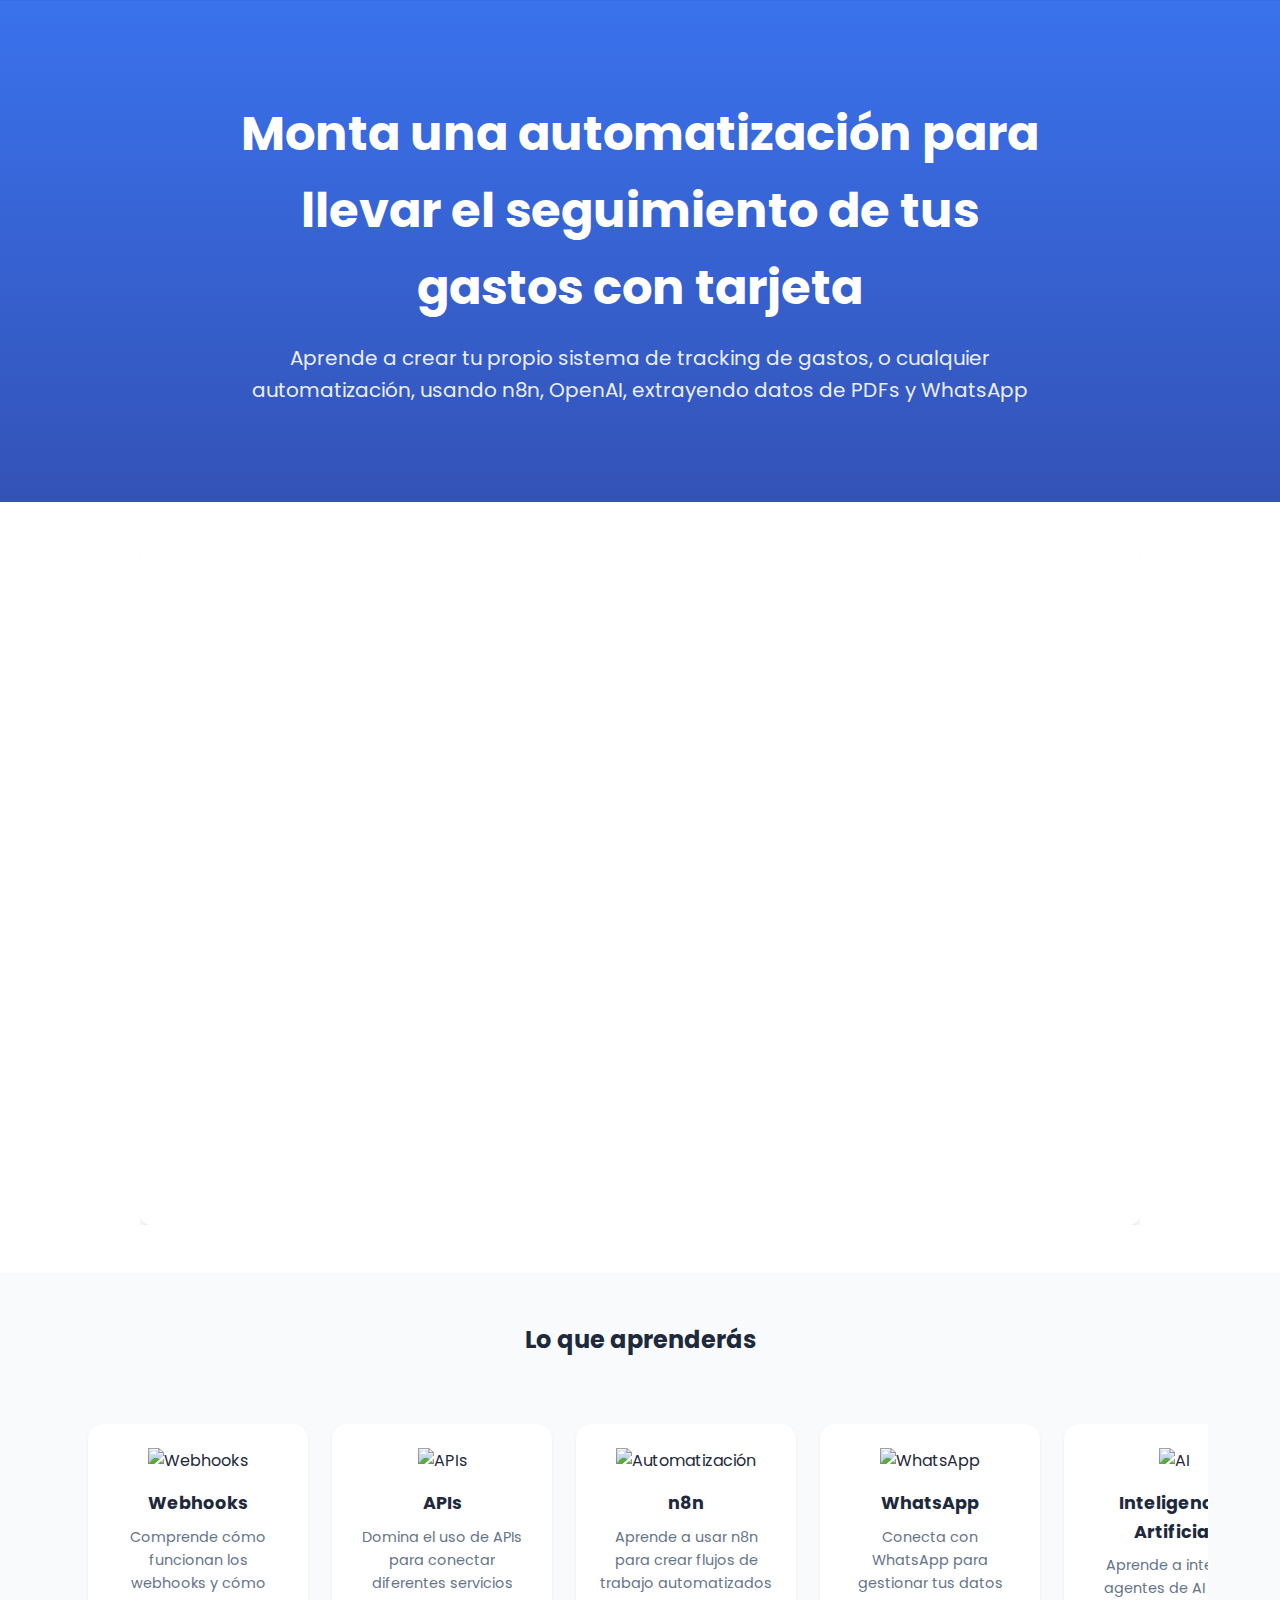
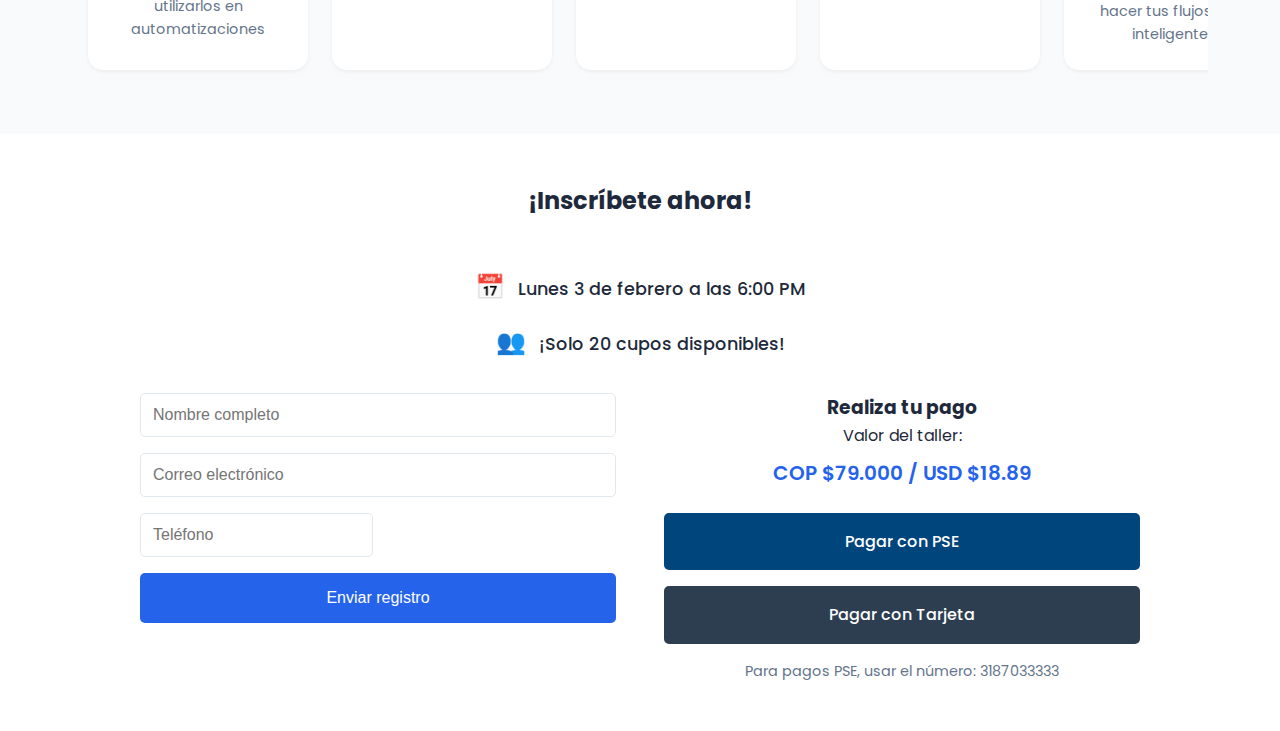
==== index.html @ bc1cee22 "Agregada página para la sesión del martes 4 de febrero" ====
<!DOCTYPE html>
<html lang="es">
<head>
    <meta charset="UTF-8">
    <meta name="viewport" content="width=device-width, initial-scale=1.0">
    <title>Taller de Automatización Financiera</title>
    <link rel="stylesheet" href="styles.css">
    <link rel="preconnect" href="https://fonts.googleapis.com">
    <link rel="preconnect" href="https://fonts.gstatic.com" crossorigin>
    <link href="https://fonts.googleapis.com/css2?family=Poppins:wght@300;400;600;700&display=swap" rel="stylesheet">
    <link rel="stylesheet" href="https://cdnjs.cloudflare.com/ajax/libs/intl-tel-input/17.0.8/css/intlTelInput.css">
    <script src="https://cdnjs.cloudflare.com/ajax/libs/intl-tel-input/17.0.8/js/intlTelInput.min.js"></script>
</head>
<body>
    <header class="hero">
        <div class="hero-content">
            <h1>Monta una automatización para llevar el seguimiento de tus gastos con tarjeta</h1>
            <p class="subtitle">Aprende a crear tu propio sistema de tracking de gastos, o cualquier automatización, usando n8n, OpenAI, extrayendo datos de PDFs y WhatsApp</p>
        </div>
    </header>

    <section class="video-section">
        <div class="container">
            <div class="video-wrapper">
                <iframe 
                    width="100%" 
                    height="100%" 
                    src="https://www.youtube.com/embed/eFgPyOA2tfs" 
                    title="Video explicativo del taller" 
                    frameborder="0" 
                    allow="accelerometer; autoplay; clipboard-write; encrypted-media; gyroscope; picture-in-picture" 
                    allowfullscreen>
                </iframe>
            </div>
        </div>
    </section>

    <main>
        <section class="features">
            <h2>Lo que aprenderás</h2>
            <div class="features-grid" id="featuresCarousel">
                <div class="feature-card">
                    <img src="https://cdn-icons-png.flaticon.com/512/8832/8832108.png" alt="Webhooks">
                    <h3>Webhooks</h3>
                    <p>Comprende cómo funcionan los webhooks y cómo utilizarlos en automatizaciones</p>
                </div>
                <div class="feature-card">
                    <img src="https://cdn-icons-png.flaticon.com/512/2885/2885417.png" alt="APIs">
                    <h3>APIs</h3>
                    <p>Domina el uso de APIs para conectar diferentes servicios</p>
                </div>
                <div class="feature-card">
                    <img src="https://cdn-icons-png.flaticon.com/512/1935/1935765.png" alt="Automatización">
                    <h3>n8n</h3>
                    <p>Aprende a usar n8n para crear flujos de trabajo automatizados</p>
                </div>
                <div class="feature-card">
                    <img src="https://cdn-icons-png.flaticon.com/512/3670/3670051.png" alt="WhatsApp">
                    <h3>WhatsApp</h3>
                    <p>Conecta con WhatsApp para gestionar tus datos</p>
                </div>
                <div class="feature-card">
                    <img src="https://cdn-icons-png.flaticon.com/512/4616/4616809.png" alt="AI">
                    <h3>Inteligencia Artificial</h3>
                    <p>Aprende a integrar agentes de AI para hacer tus flujos más inteligentes</p>
                </div>
            </div>
        </section>

        <section class="registration">
            <h2>¡Inscríbete ahora!</h2>
            <div class="event-details">
                <div class="detail-item">
                    <span class="icon">📅</span>
                    <p>Lunes 3 de febrero a las 6:00 PM</p>
                </div>
                <div class="detail-item">
                    <span class="icon">👥</span>
                    <p>¡Solo 20 cupos disponibles!</p>
                </div>
            </div>
            <div class="registration-container">
                <form class="registration-form" action="https://workflows.ops.sandbox.cuentamono.com/webhook/5b0def55-c58f-4a2d-a170-c9007e64e6d6" method="POST" onsubmit="handleSubmit(event)">
                    <input type="text" name="nombre" placeholder="Nombre completo" required>
                    <input type="email" name="email" placeholder="Correo electrónico" required>
                    <div class="phone-input">
                        <input type="tel" name="telefono" id="phone" placeholder="Teléfono" required>
                    </div>
                    <input type="hidden" name="fecha_sesion" value="3 de febrero">
                    <button type="submit">Enviar registro</button>
                    <div id="thankYouMessage" class="thank-you-message" style="display: none;">
                        ¡Gracias por registrarte! Te enviaremos las instrucciones por WhatsApp.
                    </div>
                </form>
                <div class="payment-info">
                    <h3>Realiza tu pago</h3>
                    <div class="price-options">
                        <p>Valor del taller:</p>
                        <p class="price">COP $79.000 / USD $18.89</p>
                    </div>
                    <div class="payment-methods">
                        <a href="https://clientes.nequi.com.co/recargas" class="payment-button pse-button" target="_blank">
                            Pagar con PSE
                        </a>
                        <a href="https://revolut.me/salomo8yq" class="payment-button card-button" target="_blank">
                            Pagar con Tarjeta
                        </a>
                    </div>
                    <p class="payment-note">Para pagos PSE, usar el número: 3187033333</p>
                </div>
            </div>
        </section>
    </main>
    <script>
    const phoneInput = document.querySelector("#phone");
    const iti = window.intlTelInput(phoneInput, {
        initialCountry: "co",
        preferredCountries: ["co", "mx", "es", "us"],
        separateDialCode: true,
        utilsScript: "https://cdnjs.cloudflare.com/ajax/libs/intl-tel-input/17.0.8/js/utils.js",
    });

    async function handleSubmit(event) {
        event.preventDefault();
        const form = event.target;
        const formData = new FormData(form);

        // Obtener el número completo con código de país
        const phoneNumber = iti.getNumber();
        formData.set('telefono', phoneNumber);

        try {
            await fetch(form.action, {
                method: 'POST',
                body: formData
            });
            
            form.reset();
            const inputs = form.querySelectorAll('input, button');
            inputs.forEach(input => input.style.display = 'none');
            
            const thankYouMessage = document.getElementById('thankYouMessage');
            thankYouMessage.style.display = 'block';
        } catch (error) {
            console.error('Error:', error);
        }
    }

    // Carrusel automático
    const carousel = document.getElementById('featuresCarousel');
    let position = 0;
    const totalWidth = carousel.scrollWidth - carousel.clientWidth;
    
    function scrollCarousel() {
        position = (position + 1) % totalWidth;
        carousel.scrollLeft = position;
        
        if (position >= totalWidth - 1) {
            position = 0;
            carousel.scrollLeft = 0;
        }
    }

    // Mover el carrusel cada 30ms
    setInterval(scrollCarousel, 30);
    </script>
</body>
</html>
---- styles.css ----
:root {
    --primary-color: #2563eb;
    --secondary-color: #1e40af;
    --background-color: #f8fafc;
    --text-color: #1e293b;
}

* {
    margin: 0;
    padding: 0;
    box-sizing: border-box;
}

body {
    font-family: 'Poppins', sans-serif;
    line-height: 1.6;
    color: var(--text-color);
    background-color: var(--background-color);
}

.hero {
    background: linear-gradient(rgba(37, 99, 235, 0.9), rgba(30, 64, 175, 0.9)),
                url('https://images.unsplash.com/photo-1460925895917-afdab827c52f?ixlib=rb-4.0.3');
    background-size: cover;
    background-position: center;
    color: white;
    padding: 6rem 2rem;
    text-align: center;
}

.hero-content {
    max-width: 800px;
    margin: 0 auto;
}

h1 {
    font-size: 3rem;
    margin-bottom: 1rem;
}

.subtitle {
    font-size: 1.25rem;
    opacity: 0.9;
}

.features {
    position: relative;
    padding: 3rem 2rem;
    max-width: 1200px;
    margin: 0 auto;
}

.features h2 {
    text-align: center;
    margin-bottom: 3rem;
}

.features-grid {
    display: flex;
    overflow-x: auto;
    gap: 1.5rem;
    padding: 1rem;
    scroll-snap-type: x mandatory;
    -webkit-overflow-scrolling: touch;
    scroll-behavior: smooth;
}

.feature-card {
    flex: 0 0 220px;
    min-width: 220px;
    background: white;
    padding: 1.5rem;
    border-radius: 15px;
    box-shadow: 0 2px 4px rgba(0, 0, 0, 0.05);
    text-align: center;
}

.feature-card img {
    width: 48px;
    height: 48px;
    margin-bottom: 1rem;
}

.feature-card h3 {
    font-size: 1.1rem;
    margin-bottom: 0.5rem;
}

.feature-card p {
    font-size: 0.9rem;
    color: #64748b;
}

.registration {
    background-color: white;
    padding: 3rem 2rem;
}

.registration h2 {
    text-align: center;
    margin-bottom: 3rem;
}

.registration-container {
    max-width: 1000px;
    margin: 0 auto;
    display: grid;
    grid-template-columns: 1fr 1fr;
    gap: 3rem;
}

.registration-form {
    display: flex;
    flex-direction: column;
    gap: 1rem;
}

input {
    padding: 0.75rem;
    border: 1px solid #e2e8f0;
    border-radius: 5px;
    font-size: 1rem;
}

.file-upload {
    background-color: var(--background-color);
    padding: 1rem;
    border-radius: 5px;
    text-align: center;
}

.file-upload input {
    display: none;
}

button {
    background-color: var(--primary-color);
    color: white;
    padding: 1rem;
    border: none;
    border-radius: 5px;
    font-size: 1rem;
    cursor: pointer;
    transition: background-color 0.3s;
}

button:hover {
    background-color: var(--secondary-color);
}

.payment-info {
    text-align: center;
}

.nequi-button {
    display: inline-block;
    background-color: #ff0099;
    color: white;
    padding: 1rem 2rem;
    border-radius: 5px;
    text-decoration: none;
    margin-top: 1rem;
    transition: opacity 0.3s;
}

.nequi-button:hover {
    opacity: 0.9;
}

footer {
    text-align: center;
    padding: 2rem;
    background-color: var(--text-color);
    color: white;
}

@media (max-width: 768px) {
    .registration-container {
        grid-template-columns: 1fr;
    }

    h1 {
        font-size: 2rem;
        margin-bottom: 1rem;
    }

    .subtitle {
        font-size: 1rem;
    }

    .hero {
        padding: 4rem 1rem;
    }

    .features {
        padding: 2rem 1rem;
    }

    .video-section {
        padding: 2rem 1rem;
    }

    .registration {
        padding: 2rem 1rem;
    }

    .features-grid {
        gap: 1rem;
        margin: 0 -1rem;
        padding: 0 1rem;
    }

    .feature-card {
        flex: 0 0 200px;
        min-width: 200px;
    }

    .registration h2 {
        margin-bottom: 2rem;
    }

    .payment-methods {
        padding: 0 1rem;
    }

    .payment-button {
        width: 100%;
        text-align: center;
    }

    .container {
        padding: 0 1rem;
    }

    .video-wrapper {
        margin: 0 -1rem;
        border-radius: 0;
    }

    .video-wrapper iframe {
        border-radius: 0;
    }
}

@media (max-width: 480px) {
    h1 {
        font-size: 1.75rem;
    }

    .price {
        font-size: 1.1rem;
    }

    .payment-note {
        font-size: 0.8rem;
    }
}

.price-options {
    margin-bottom: 1.5rem;
}

.price {
    font-size: 1.25rem;
    font-weight: 600;
    color: var(--primary-color);
    margin-top: 0.5rem;
}

.payment-methods {
    display: flex;
    flex-direction: column;
    gap: 1rem;
    margin-bottom: 1rem;
}

.payment-button {
    display: inline-block;
    padding: 1rem 2rem;
    border-radius: 5px;
    text-decoration: none;
    color: white;
    transition: opacity 0.3s;
    font-weight: 500;
}

.payment-button:hover {
    opacity: 0.9;
}

.pse-button {
    background-color: #00457C;
}

.card-button {
    background-color: #2C3E50;
}

.payment-note {
    margin-top: 1rem;
    font-size: 0.9rem;
    color: #64748b;
}

.thank-you-message {
    background-color: #4ade80;
    color: white;
    padding: 1rem;
    border-radius: 5px;
    text-align: center;
    margin-top: 1rem;
}

.video-section {
    padding: 3rem 2rem;
    background-color: white;
}

.container {
    max-width: 1200px;
    margin: 0 auto;
}

.video-wrapper {
    position: relative;
    padding-bottom: 56.25%; /* Aspecto 16:9 */
    height: 0;
    overflow: hidden;
    max-width: 1000px;
    margin: 0 auto;
}

.video-wrapper iframe {
    position: absolute;
    top: 0;
    left: 0;
    width: 100%;
    height: 100%;
    border-radius: 10px;
    box-shadow: 0 4px 6px rgba(0, 0, 0, 0.1);
}

.phone-input {
    position: relative;
    width: 100%;
}

.iti {
    width: 100%;
    display: block;
}

.iti__flag-container {
    z-index: 2;
}

/* Hacer que el input dentro del contenedor tenga el mismo estilo que los demás */
.iti input {
    width: 100%;
    padding: 0.75rem;
    padding-left: 52px; /* Espacio para la bandera y código */
    border: 1px solid #e2e8f0;
    border-radius: 5px;
    font-size: 1rem;
}

.iti__flag {
    background-image: url("https://cdnjs.cloudflare.com/ajax/libs/intl-tel-input/17.0.8/img/flags.png");
}

@media (-webkit-min-device-pixel-ratio: 2), (min-resolution: 192dpi) {
    .iti__flag {
        background-image: url("https://cdnjs.cloudflare.com/ajax/libs/intl-tel-input/17.0.8/img/flags@2x.png");
    }
}

/* Mantener los estilos para ocultar la barra de scroll */
.features-grid::-webkit-scrollbar {
    display: none;
}

.features-grid {
    -ms-overflow-style: none;
    scrollbar-width: none;
}

/* Eliminar estos estilos ya que no se necesitan */
.carousel-controls,
.carousel-control {
    display: none;
}

.event-details {
    max-width: 600px;
    margin: 0 auto 2rem;
    text-align: center;
}

.detail-item {
    margin: 1rem 0;
    font-size: 1.1rem;
    color: var(--text-color);
}

.detail-item .icon {
    font-size: 1.5rem;
    margin-right: 0.5rem;
}

.detail-item p {
    display: inline-block;
    font-weight: 500;
}
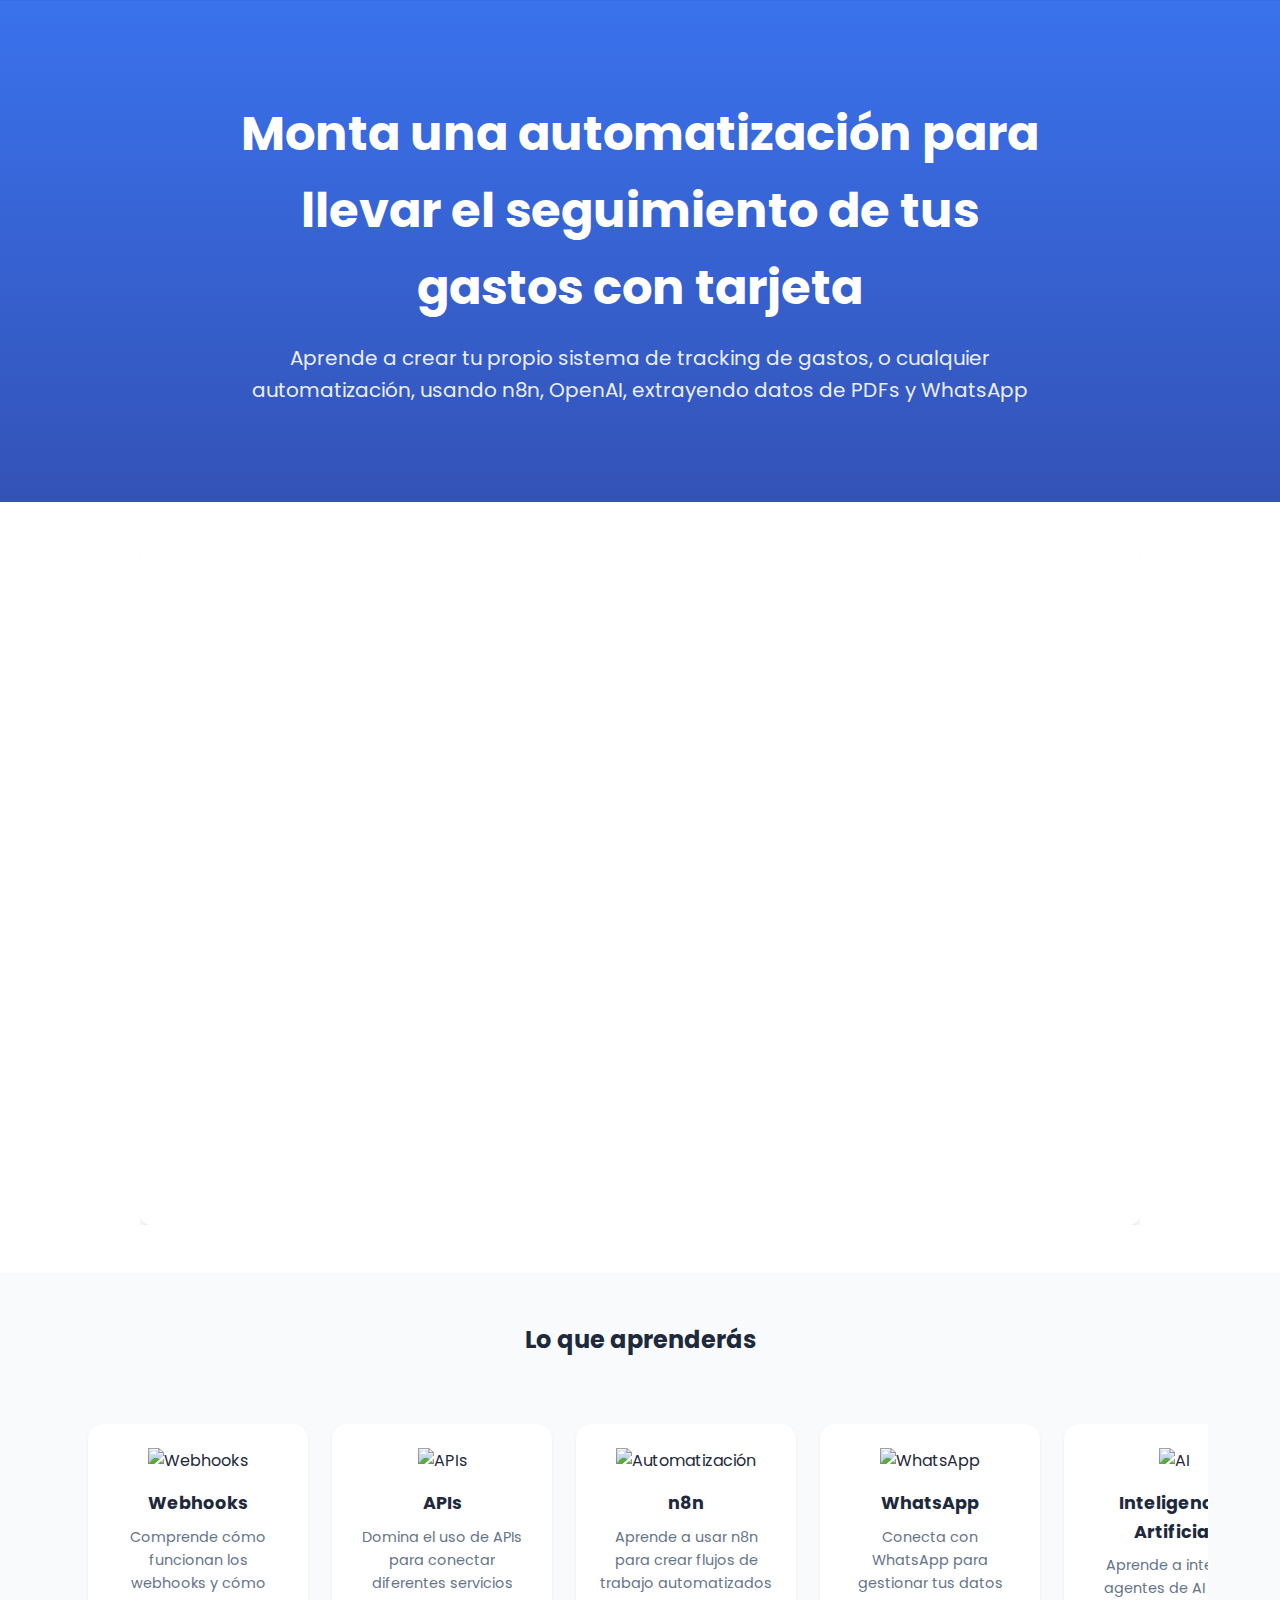
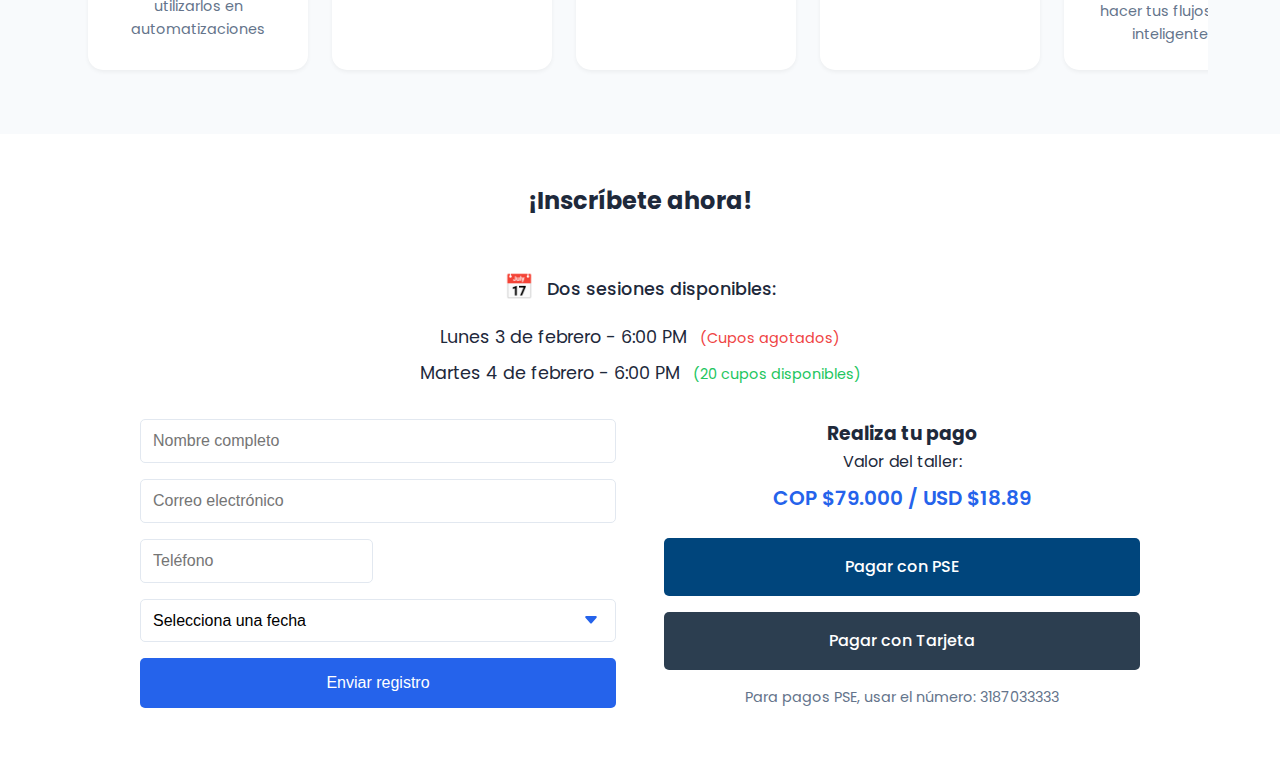
==== commit 001d56c6: "Actualizado formulario con selección de fechas y mejor UI" ====
--- a/index.html
+++ b/index.html
@@ -72,11 +72,17 @@
             <div class="event-details">
                 <div class="detail-item">
                     <span class="icon">📅</span>
-                    <p>Lunes 3 de febrero a las 6:00 PM</p>
-                </div>
-                <div class="detail-item">
-                    <span class="icon">👥</span>
-                    <p>¡Solo 20 cupos disponibles!</p>
+                    <p>Dos sesiones disponibles:</p>
+                </div>
+                <div class="sessions-list">
+                    <div class="session-item">
+                        <span>Lunes 3 de febrero - 6:00 PM</span>
+                        <span class="session-full">(Cupos agotados)</span>
+                    </div>
+                    <div class="session-item">
+                        <span>Martes 4 de febrero - 6:00 PM</span>
+                        <span class="session-available">(20 cupos disponibles)</span>
+                    </div>
                 </div>
             </div>
             <div class="registration-container">
@@ -86,7 +92,14 @@
                     <div class="phone-input">
                         <input type="tel" name="telefono" id="phone" placeholder="Teléfono" required>
                     </div>
-                    <input type="hidden" name="fecha_sesion" value="3 de febrero">
+                    <select name="fecha_sesion" id="sessionSelect" required onchange="handleSessionChange(this)">
+                        <option value="">Selecciona una fecha</option>
+                        <option value="3 de febrero">Lunes 3 de febrero - 6:00 PM</option>
+                        <option value="4 de febrero">Martes 4 de febrero - 6:00 PM</option>
+                    </select>
+                    <div id="sessionFullMessage" class="error-message" style="display: none;">
+                        Lo sentimos, la sesión del 3 de febrero está llena. Por favor selecciona la sesión del 4 de febrero.
+                    </div>
                     <button type="submit">Enviar registro</button>
                     <div id="thankYouMessage" class="thank-you-message" style="display: none;">
                         ¡Gracias por registrarte! Te enviaremos las instrucciones por WhatsApp.
@@ -120,6 +133,21 @@
         utilsScript: "https://cdnjs.cloudflare.com/ajax/libs/intl-tel-input/17.0.8/js/utils.js",
     });
 
+    function handleSessionChange(select) {
+        const errorMessage = document.getElementById('sessionFullMessage');
+        const submitButton = select.form.querySelector('button[type="submit"]');
+        
+        if (select.value === '3 de febrero') {
+            errorMessage.style.display = 'block';
+            submitButton.disabled = true;
+            submitButton.style.opacity = '0.5';
+        } else {
+            errorMessage.style.display = 'none';
+            submitButton.disabled = false;
+            submitButton.style.opacity = '1';
+        }
+    }
+
     async function handleSubmit(event) {
         event.preventDefault();
         const form = event.target;
@@ -136,11 +164,15 @@
             });
             
             form.reset();
-            const inputs = form.querySelectorAll('input, button');
-            inputs.forEach(input => input.style.display = 'none');
+            iti.setCountry('co'); // Resetear el teléfono al país por defecto
             
             const thankYouMessage = document.getElementById('thankYouMessage');
             thankYouMessage.style.display = 'block';
+            
+            // Ocultar el mensaje después de 5 segundos
+            setTimeout(() => {
+                thankYouMessage.style.display = 'none';
+            }, 5000);
         } catch (error) {
             console.error('Error:', error);
         }
--- a/styles.css
+++ b/styles.css
@@ -410,4 +410,72 @@
 .detail-item p {
     display: inline-block;
     font-weight: 500;
+}
+
+.sessions-list {
+    margin-top: 1rem;
+}
+
+.session-item {
+    margin: 0.5rem 0;
+    font-size: 1.1rem;
+}
+
+.session-full {
+    color: #ef4444;
+    font-size: 0.9rem;
+    margin-left: 0.5rem;
+}
+
+.session-available {
+    color: #22c55e;
+    font-size: 0.9rem;
+    margin-left: 0.5rem;
+}
+
+select {
+    padding: 0.75rem;
+    border: 1px solid #e2e8f0;
+    border-radius: 5px;
+    font-size: 1rem;
+    width: 100%;
+    appearance: none;
+    background-image: url("data:image/svg+xml,%3Csvg xmlns='http://www.w3.org/2000/svg' width='16' height='16' fill='%232563eb' viewBox='0 0 16 16'%3E%3Cpath d='M7.247 11.14L2.451 5.658C1.885 5.013 2.345 4 3.204 4h9.592a1 1 0 0 1 .753 1.659l-4.796 5.48a1 1 0 0 1-1.506 0z'/%3E%3C/svg%3E");
+    background-repeat: no-repeat;
+    background-position: right 1rem center;
+    background-color: white;
+    cursor: pointer;
+    transition: border-color 0.3s, box-shadow 0.3s;
+}
+
+select:hover {
+    border-color: var(--primary-color);
+}
+
+select:focus {
+    outline: none;
+    border-color: var(--primary-color);
+    box-shadow: 0 0 0 3px rgba(37, 99, 235, 0.1);
+}
+
+.error-message {
+    color: #ef4444;
+    font-size: 0.9rem;
+    margin-top: 0.5rem;
+    padding: 0.75rem;
+    background-color: #fef2f2;
+    border: 1px solid #fee2e2;
+    border-radius: 5px;
+    text-align: center;
+    animation: fadeIn 0.3s ease-in-out;
+}
+
+@keyframes fadeIn {
+    from { opacity: 0; transform: translateY(-10px); }
+    to { opacity: 1; transform: translateY(0); }
+}
+
+button:disabled {
+    cursor: not-allowed;
+    background-color: #94a3b8;
 } 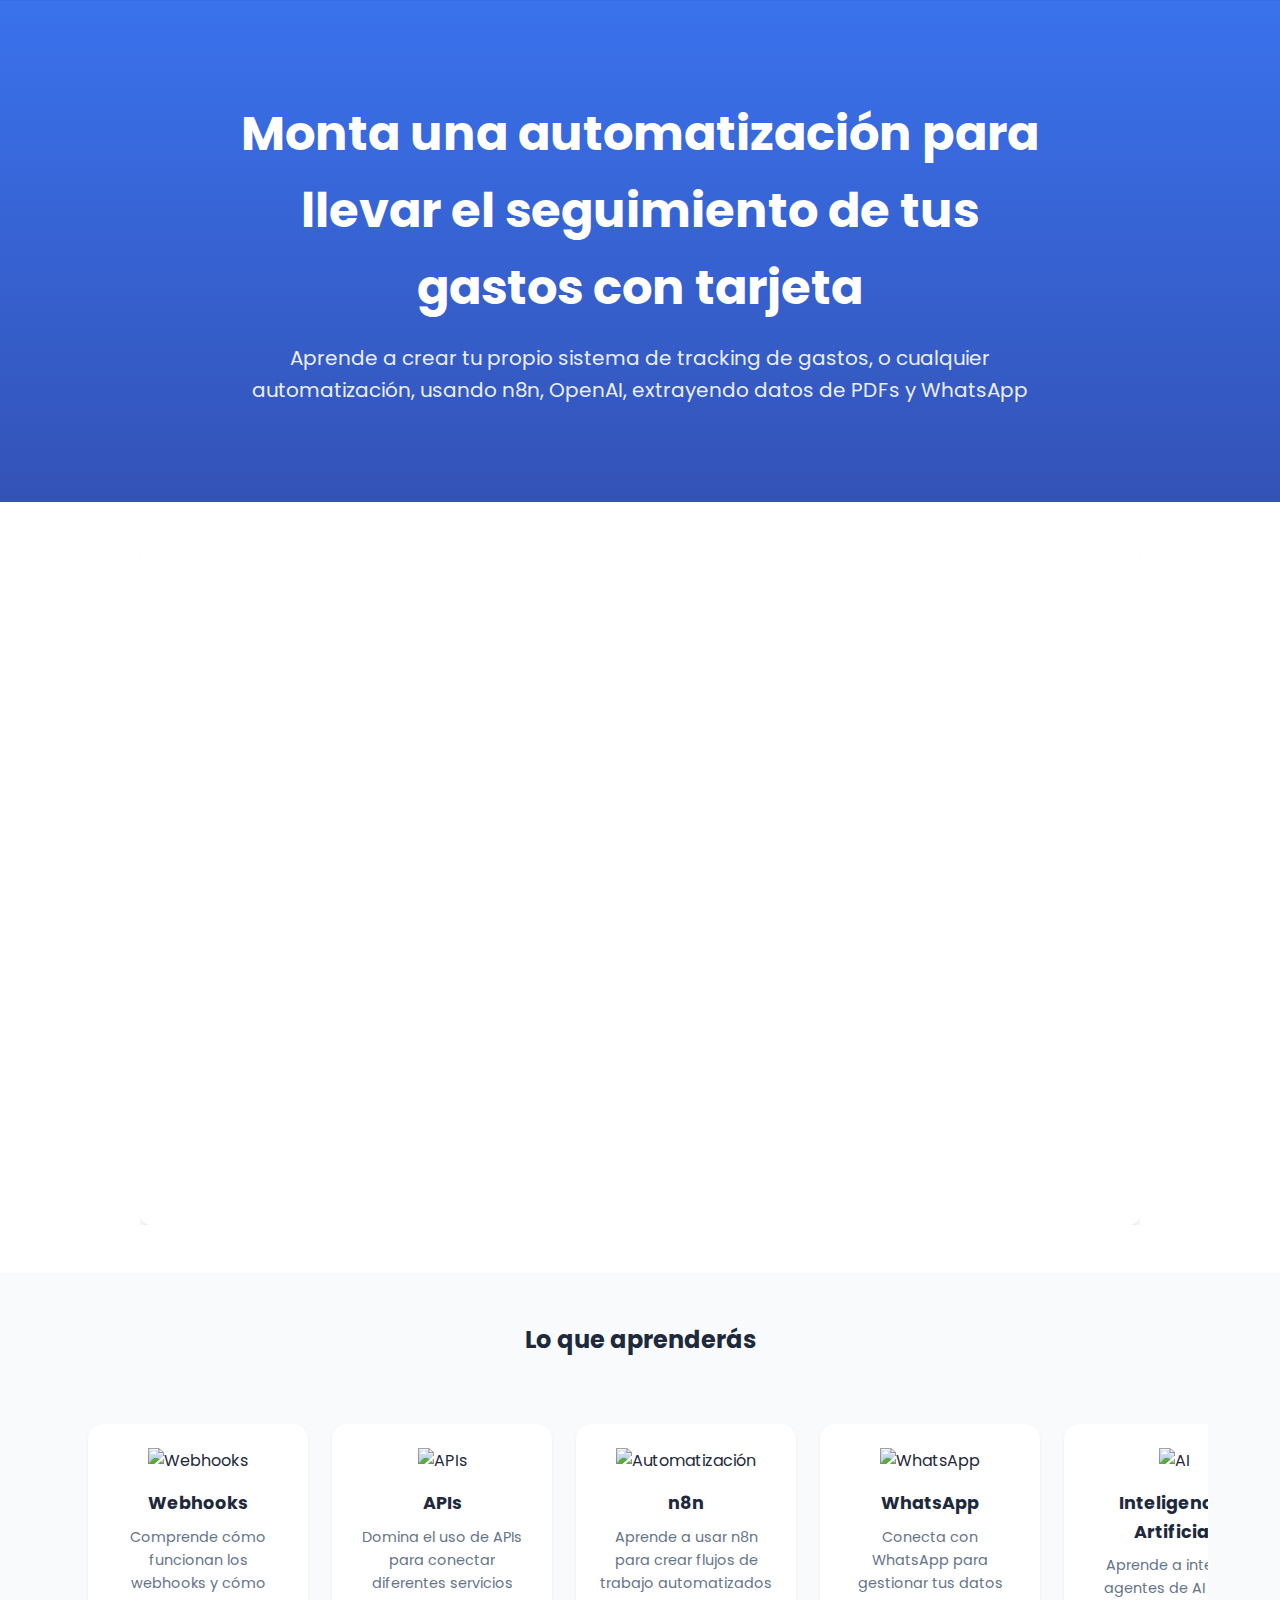
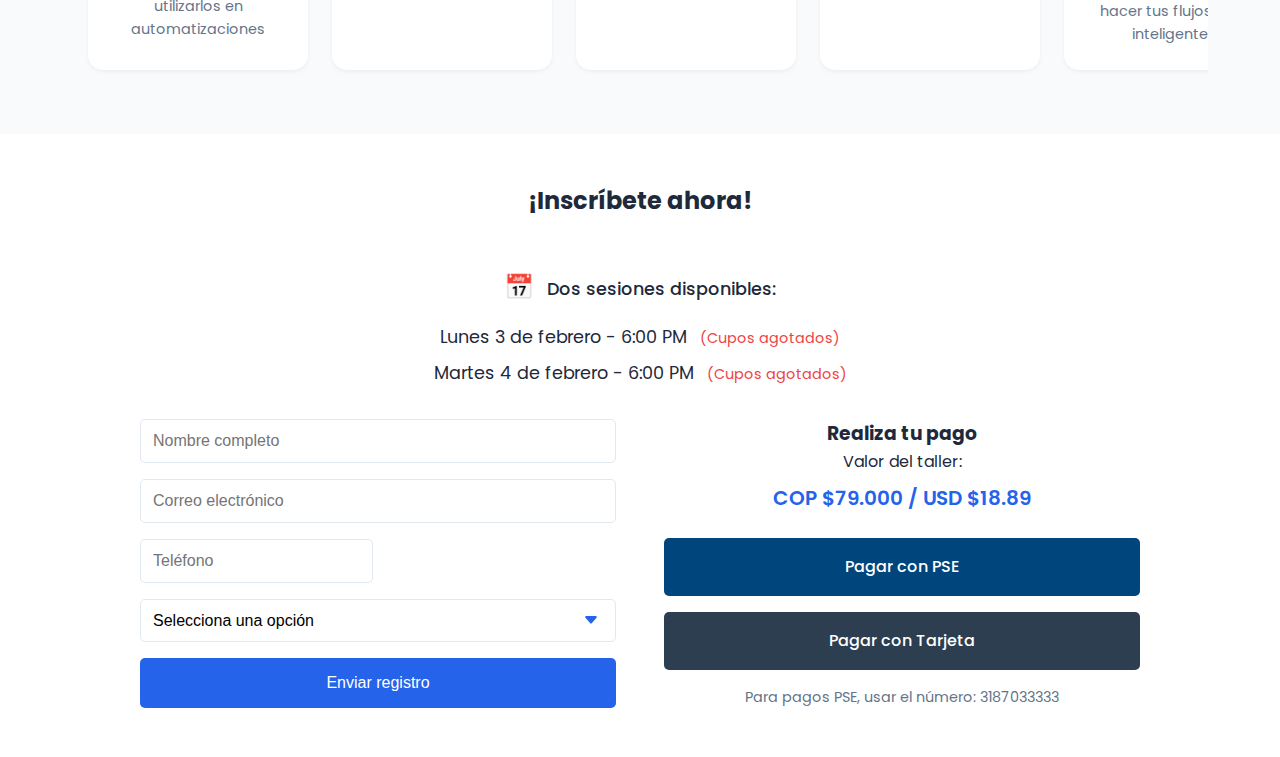
==== commit 2b60336f: "Actualizado: ambas sesiones llenas, agregada opción de lista de espera" ====
--- a/index.html
+++ b/index.html
@@ -81,7 +81,7 @@
                     </div>
                     <div class="session-item">
                         <span>Martes 4 de febrero - 6:00 PM</span>
-                        <span class="session-available">(20 cupos disponibles)</span>
+                        <span class="session-full">(Cupos agotados)</span>
                     </div>
                 </div>
             </div>
@@ -93,12 +93,11 @@
                         <input type="tel" name="telefono" id="phone" placeholder="Teléfono" required>
                     </div>
                     <select name="fecha_sesion" id="sessionSelect" required onchange="handleSessionChange(this)">
-                        <option value="">Selecciona una fecha</option>
-                        <option value="3 de febrero">Lunes 3 de febrero - 6:00 PM</option>
-                        <option value="4 de febrero">Martes 4 de febrero - 6:00 PM</option>
+                        <option value="">Selecciona una opción</option>
+                        <option value="lista de espera">Lista de espera - Próxima fecha</option>
                     </select>
                     <div id="sessionFullMessage" class="error-message" style="display: none;">
-                        Lo sentimos, la sesión del 3 de febrero está llena. Por favor selecciona la sesión del 4 de febrero.
+                        Lo sentimos, ambas sesiones están llenas. Te agregaremos a la lista de espera para la próxima fecha.
                     </div>
                     <button type="submit">Enviar registro</button>
                     <div id="thankYouMessage" class="thank-you-message" style="display: none;">
@@ -137,7 +136,7 @@
         const errorMessage = document.getElementById('sessionFullMessage');
         const submitButton = select.form.querySelector('button[type="submit"]');
         
-        if (select.value === '3 de febrero') {
+        if (select.value === '3 de febrero' || select.value === '4 de febrero') {
             errorMessage.style.display = 'block';
             submitButton.disabled = true;
             submitButton.style.opacity = '0.5';
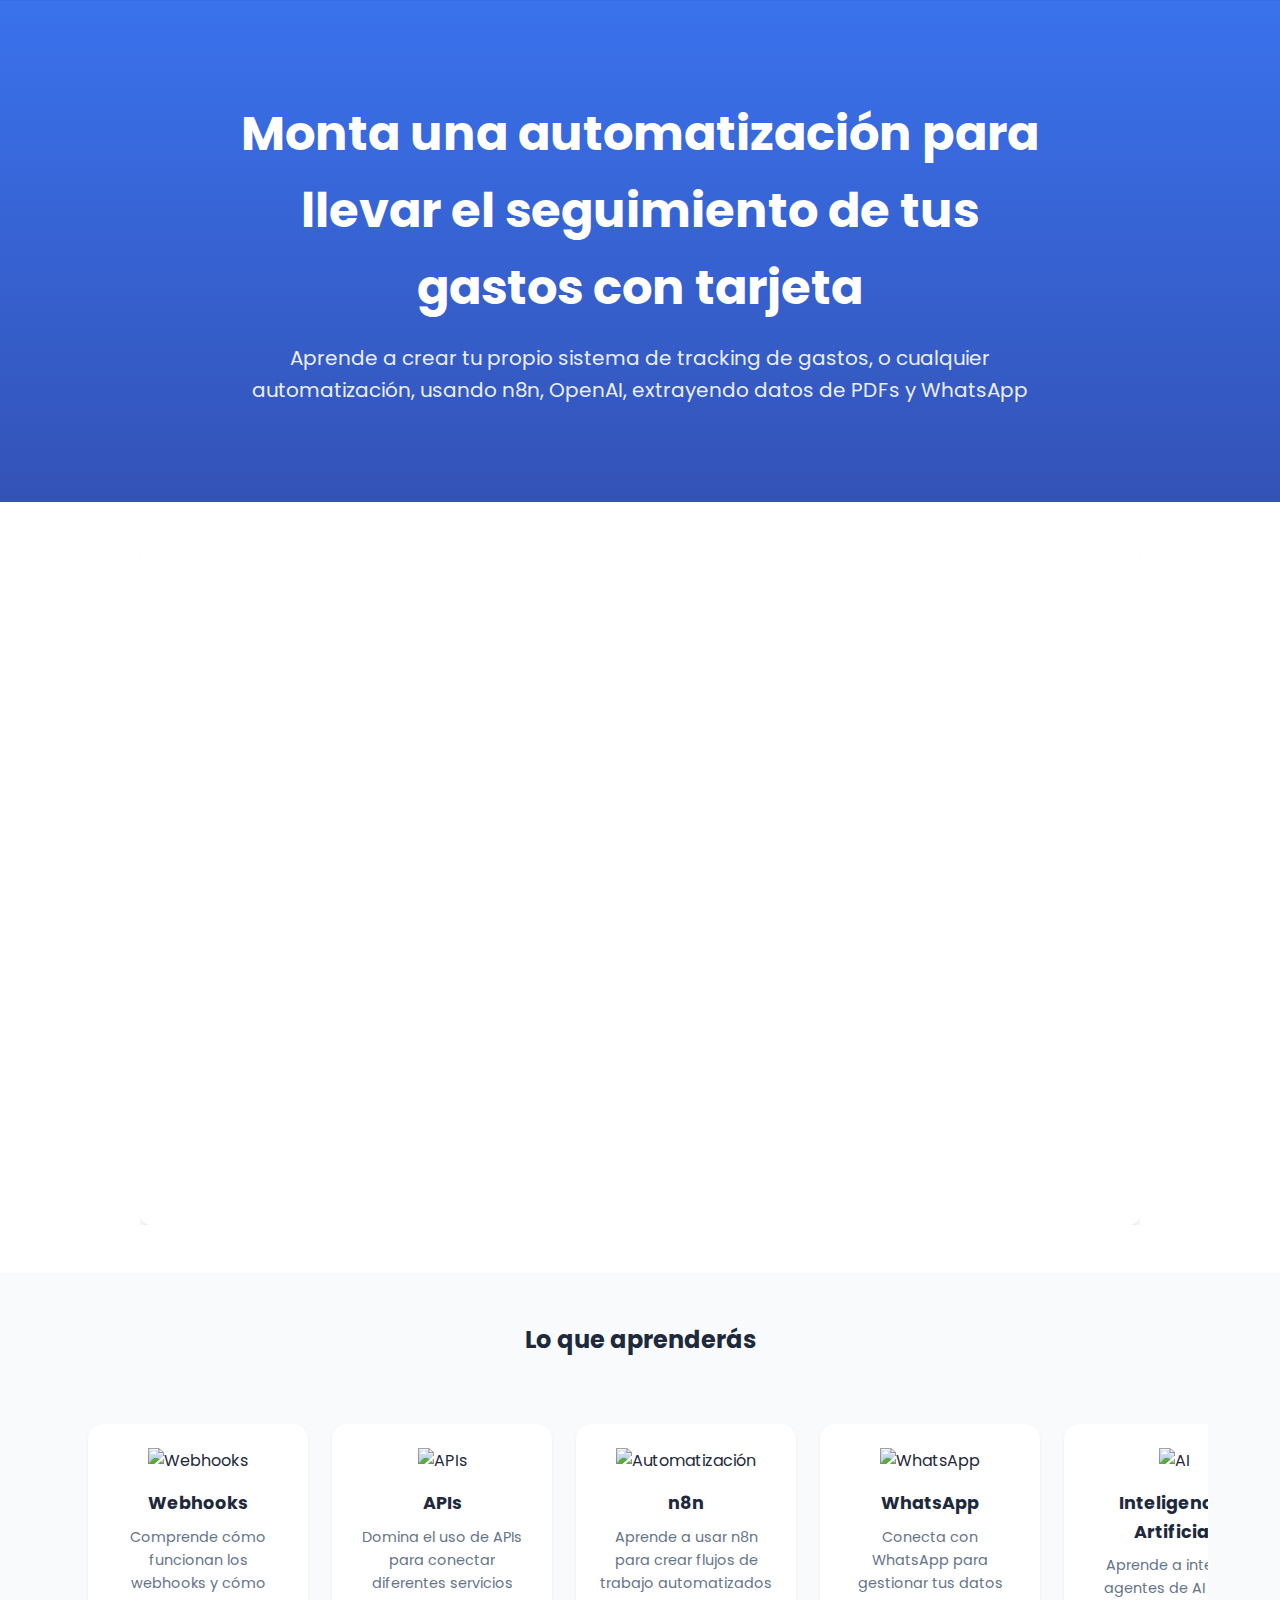
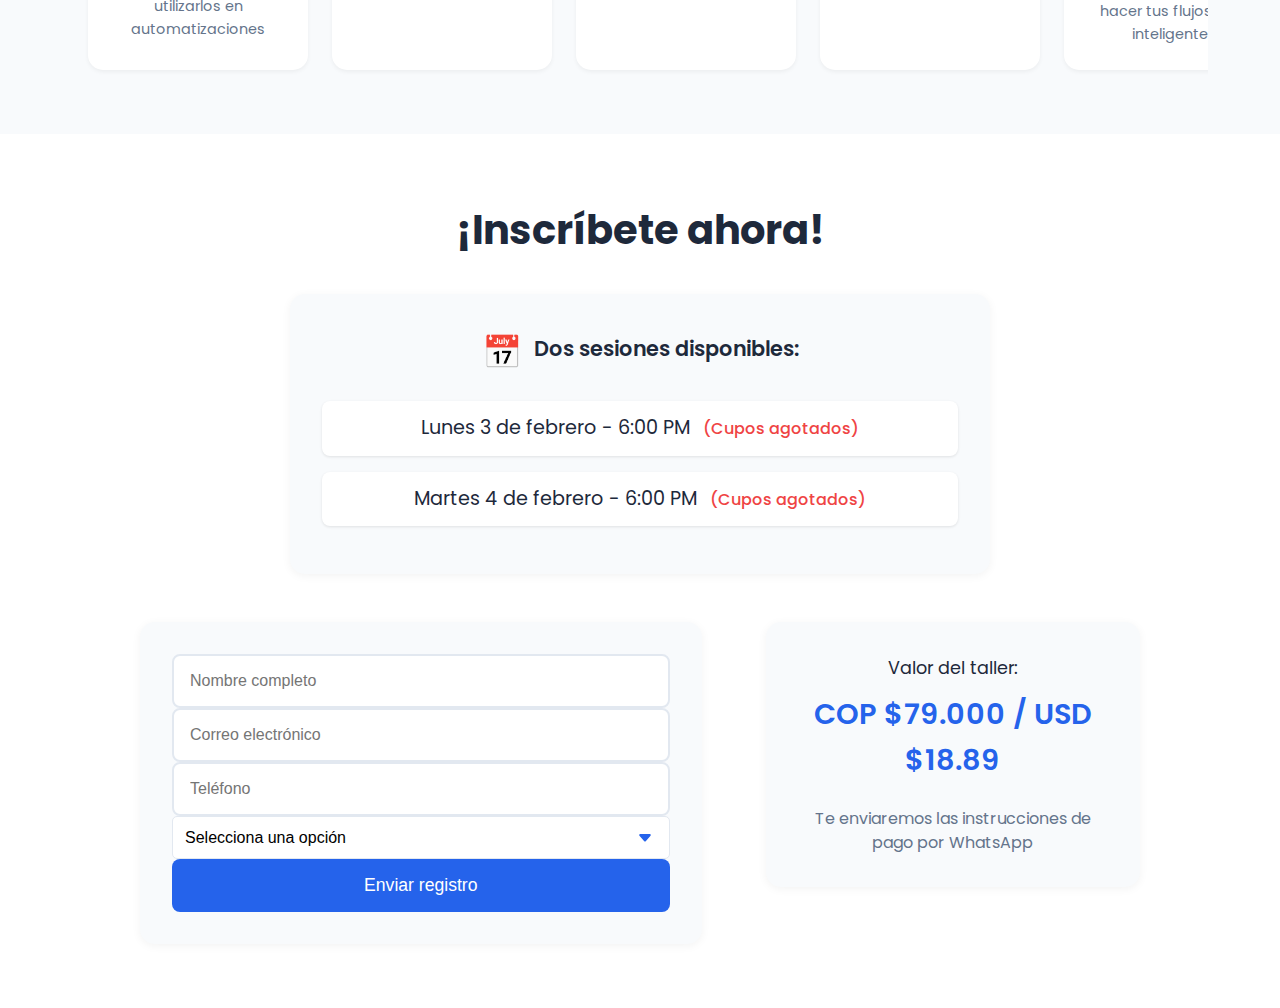
==== commit 363b5c9b: "Actualizado diseño y removidos botones de pago" ====
--- a/index.html
+++ b/index.html
@@ -105,20 +105,11 @@
                     </div>
                 </form>
                 <div class="payment-info">
-                    <h3>Realiza tu pago</h3>
                     <div class="price-options">
                         <p>Valor del taller:</p>
                         <p class="price">COP $79.000 / USD $18.89</p>
                     </div>
-                    <div class="payment-methods">
-                        <a href="https://clientes.nequi.com.co/recargas" class="payment-button pse-button" target="_blank">
-                            Pagar con PSE
-                        </a>
-                        <a href="https://revolut.me/salomo8yq" class="payment-button card-button" target="_blank">
-                            Pagar con Tarjeta
-                        </a>
-                    </div>
-                    <p class="payment-note">Para pagos PSE, usar el número: 3187033333</p>
+                    <p class="payment-note">Te enviaremos las instrucciones de pago por WhatsApp</p>
                 </div>
             </div>
         </section>
@@ -194,6 +185,74 @@
 
     // Mover el carrusel cada 30ms
     setInterval(scrollCarousel, 30);
+
+    // Al inicio del script
+    async function loadAvailableSpots() {
+        try {
+            const SHEET_ID = '15R-TE_3mhfHmvk-tUr1fdZOAQrhm4zFIPooqQA3YLTg';
+            const SHEET_NAME = 'Sheet2';
+            const url = `https://docs.google.com/spreadsheets/d/${SHEET_ID}/gviz/tq?tqx=out:json&sheet=${SHEET_NAME}`;
+            
+            const response = await fetch(url);
+            const text = await response.text();
+            const data = JSON.parse(text.substr(47).slice(0, -2));
+            
+            // Procesar los datos
+            const sessions = {};
+            data.table.rows.forEach(row => {
+                const date = row.c[0].v;  // Columna A - fecha
+                const spots = row.c[1].v;  // Columna B - cupos
+                sessions[date] = spots;
+            });
+            
+            // Actualizar el UI
+            updateSessionsUI(sessions);
+        } catch (error) {
+            console.error('Error loading spots:', error);
+        }
+    }
+
+    function updateSessionsUI(sessions) {
+        const sessionsList = document.querySelector('.sessions-list');
+        const sessionSelect = document.getElementById('sessionSelect');
+        
+        // Limpiar opciones existentes
+        sessionSelect.innerHTML = '<option value="">Selecciona una opción</option>';
+        sessionsList.innerHTML = '';
+        
+        // Agregar cada sesión
+        Object.entries(sessions).forEach(([date, spots]) => {
+            // Actualizar lista de sesiones
+            const sessionItem = document.createElement('div');
+            sessionItem.className = 'session-item';
+            sessionItem.innerHTML = `
+                <span>${date === '3 de febrero' ? 'Lunes' : 'Martes'} ${date} - 6:00 PM</span>
+                <span class="${spots > 0 ? 'session-available' : 'session-full'}">
+                    (${spots > 0 ? `${spots} cupos disponibles` : 'Cupos agotados'})
+                </span>
+            `;
+            sessionsList.appendChild(sessionItem);
+            
+            // Actualizar selector solo si hay cupos
+            if (spots > 0) {
+                const option = document.createElement('option');
+                option.value = date;
+                option.textContent = `${date === '3 de febrero' ? 'Lunes' : 'Martes'} ${date} - 6:00 PM`;
+                sessionSelect.appendChild(option);
+            }
+        });
+        
+        // Agregar opción de lista de espera si no hay cupos en ninguna sesión
+        if (!Object.values(sessions).some(spots => spots > 0)) {
+            const option = document.createElement('option');
+            option.value = 'lista de espera';
+            option.textContent = 'Lista de espera - Próxima fecha';
+            sessionSelect.appendChild(option);
+        }
+    }
+
+    // Cargar los datos cuando la página se carga
+    document.addEventListener('DOMContentLoaded', loadAvailableSpots);
     </script>
 </body>
 </html> --- a/styles.css
+++ b/styles.css
@@ -93,33 +93,54 @@
 
 .registration {
     background-color: white;
-    padding: 3rem 2rem;
+    padding: 4rem 2rem;
 }
 
 .registration h2 {
     text-align: center;
-    margin-bottom: 3rem;
+    margin-bottom: 2rem;
+    font-size: 2.5rem;
+    color: var(--text-color);
 }
 
 .registration-container {
     max-width: 1000px;
     margin: 0 auto;
     display: grid;
-    grid-template-columns: 1fr 1fr;
-    gap: 3rem;
+    grid-template-columns: 1.2fr 0.8fr;
+    gap: 4rem;
+    align-items: start;
 }
 
 .registration-form {
-    display: flex;
-    flex-direction: column;
-    gap: 1rem;
-}
-
-input {
-    padding: 0.75rem;
-    border: 1px solid #e2e8f0;
-    border-radius: 5px;
-    font-size: 1rem;
+    background-color: var(--background-color);
+    padding: 2rem;
+    border-radius: 15px;
+    box-shadow: 0 2px 10px rgba(0, 0, 0, 0.05);
+}
+
+input, select {
+    width: 100%;
+    padding: 1rem;
+    border: 2px solid #e2e8f0;
+    border-radius: 8px;
+    font-size: 1rem;
+    transition: all 0.3s ease;
+}
+
+input:focus, select:focus {
+    border-color: var(--primary-color);
+    box-shadow: 0 0 0 3px rgba(37, 99, 235, 0.1);
+    outline: none;
+}
+
+button[type="submit"] {
+    width: 100%;
+    padding: 1rem;
+    font-size: 1.1rem;
+    font-weight: 500;
+    border-radius: 8px;
+    transition: all 0.3s ease;
 }
 
 .file-upload {
@@ -149,6 +170,10 @@
 }
 
 .payment-info {
+    background-color: var(--background-color);
+    padding: 2rem;
+    border-radius: 15px;
+    box-shadow: 0 2px 10px rgba(0, 0, 0, 0.05);
     text-align: center;
 }
 
@@ -177,15 +202,23 @@
 @media (max-width: 768px) {
     .registration-container {
         grid-template-columns: 1fr;
-    }
-
-    h1 {
+        gap: 2rem;
+    }
+
+    .registration h2 {
         font-size: 2rem;
-        margin-bottom: 1rem;
-    }
-
-    .subtitle {
+    }
+
+    .detail-item p {
+        font-size: 1.1rem;
+    }
+
+    .session-item {
         font-size: 1rem;
+    }
+
+    .price {
+        font-size: 1.5rem !important;
     }
 
     .hero {
@@ -215,10 +248,6 @@
         min-width: 200px;
     }
 
-    .registration h2 {
-        margin-bottom: 2rem;
-    }
-
     .payment-methods {
         padding: 0 1rem;
     }
@@ -260,11 +289,15 @@
     margin-bottom: 1.5rem;
 }
 
+.price-options p {
+    font-size: 1.1rem;
+    margin-bottom: 0.5rem;
+}
+
 .price {
-    font-size: 1.25rem;
+    font-size: 1.8rem !important;
     font-weight: 600;
     color: var(--primary-color);
-    margin-top: 0.5rem;
 }
 
 .payment-methods {
@@ -297,9 +330,9 @@
 }
 
 .payment-note {
-    margin-top: 1rem;
-    font-size: 0.9rem;
     color: #64748b;
+    font-size: 1rem;
+    line-height: 1.5;
 }
 
 .thank-you-message {
@@ -391,46 +424,57 @@
 }
 
 .event-details {
-    max-width: 600px;
-    margin: 0 auto 2rem;
-    text-align: center;
+    max-width: 700px;
+    margin: 0 auto 3rem;
+    text-align: center;
+    background-color: var(--background-color);
+    padding: 2rem;
+    border-radius: 15px;
+    box-shadow: 0 2px 10px rgba(0, 0, 0, 0.05);
 }
 
 .detail-item {
-    margin: 1rem 0;
-    font-size: 1.1rem;
-    color: var(--text-color);
+    margin-bottom: 1.5rem;
 }
 
 .detail-item .icon {
-    font-size: 1.5rem;
+    font-size: 2rem;
     margin-right: 0.5rem;
+    vertical-align: middle;
 }
 
 .detail-item p {
     display: inline-block;
-    font-weight: 500;
+    font-size: 1.3rem;
+    font-weight: 600;
+    color: var(--text-color);
 }
 
 .sessions-list {
-    margin-top: 1rem;
+    margin-top: 1.5rem;
 }
 
 .session-item {
-    margin: 0.5rem 0;
-    font-size: 1.1rem;
+    margin: 1rem 0;
+    font-size: 1.2rem;
+    padding: 0.75rem;
+    background-color: white;
+    border-radius: 8px;
+    box-shadow: 0 1px 3px rgba(0, 0, 0, 0.1);
 }
 
 .session-full {
     color: #ef4444;
-    font-size: 0.9rem;
+    font-size: 1rem;
     margin-left: 0.5rem;
+    font-weight: 500;
 }
 
 .session-available {
     color: #22c55e;
-    font-size: 0.9rem;
+    font-size: 1rem;
     margin-left: 0.5rem;
+    font-weight: 500;
 }
 
 select {
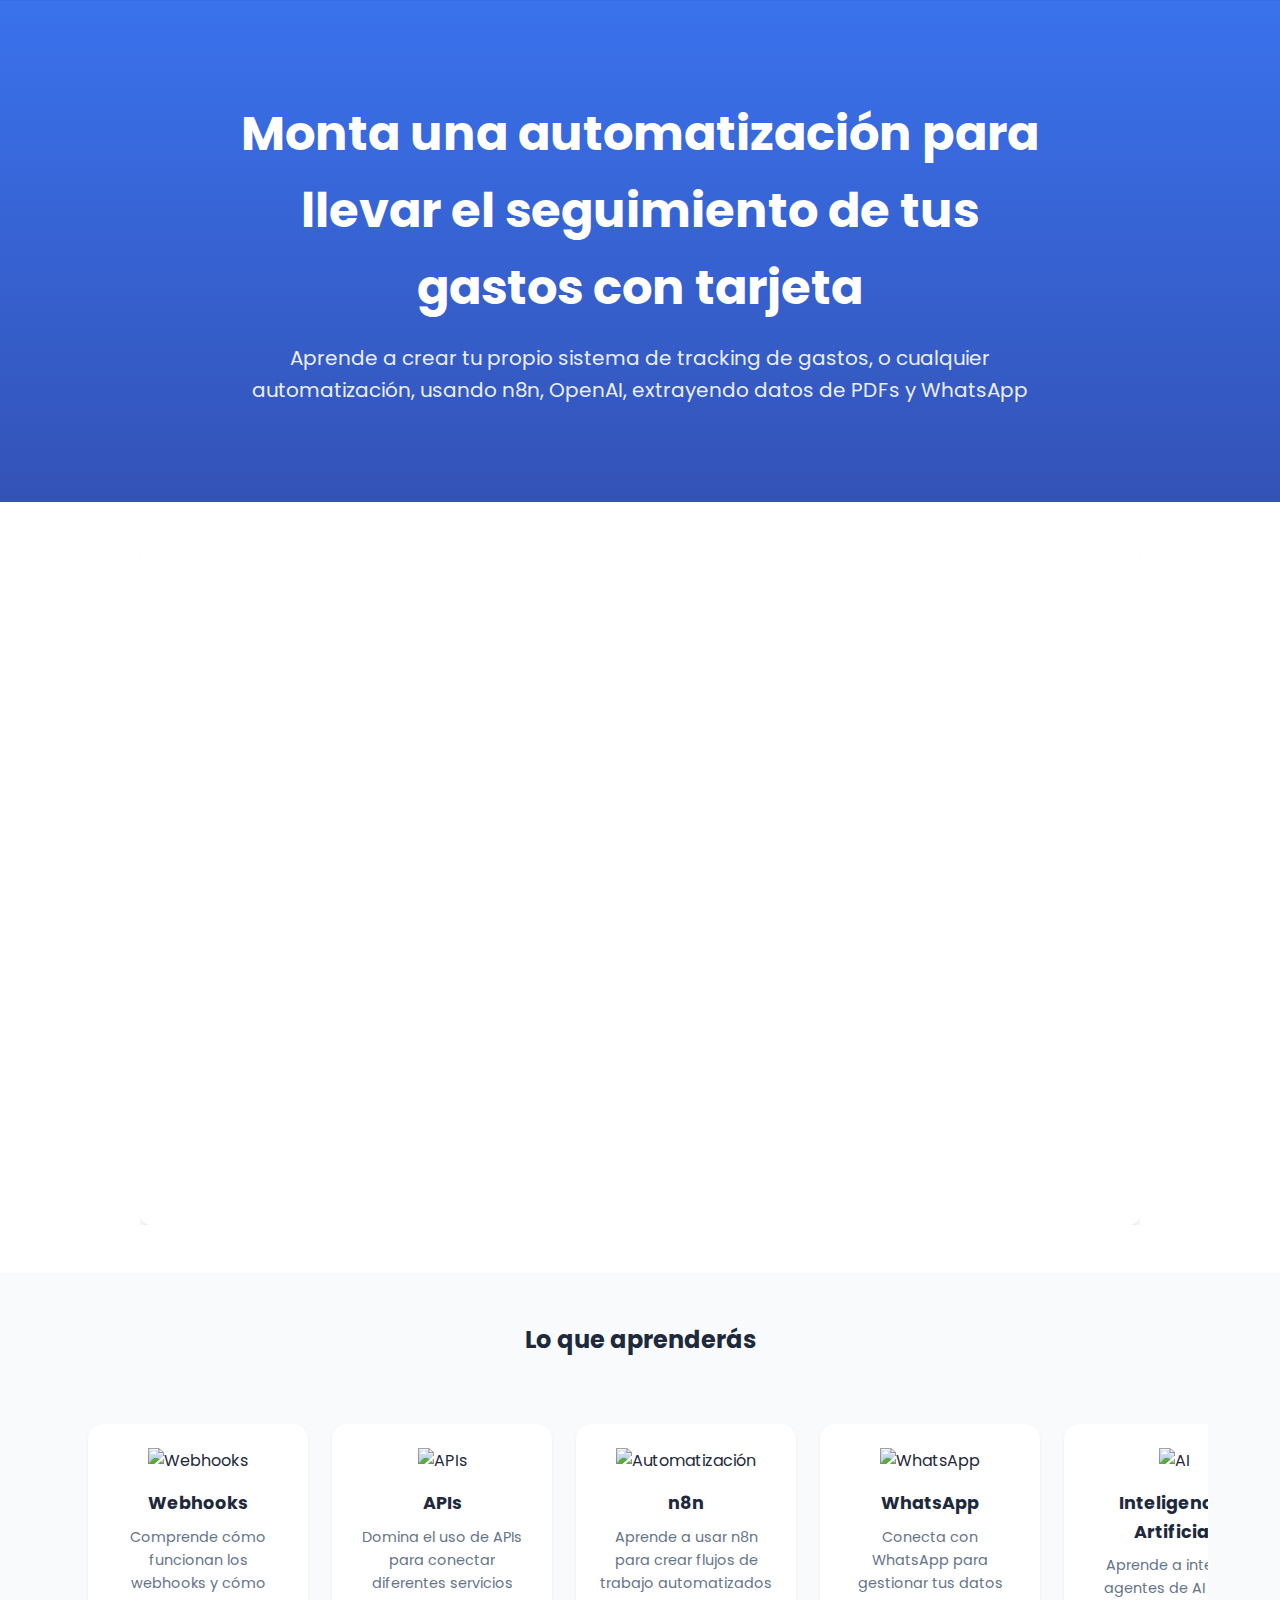
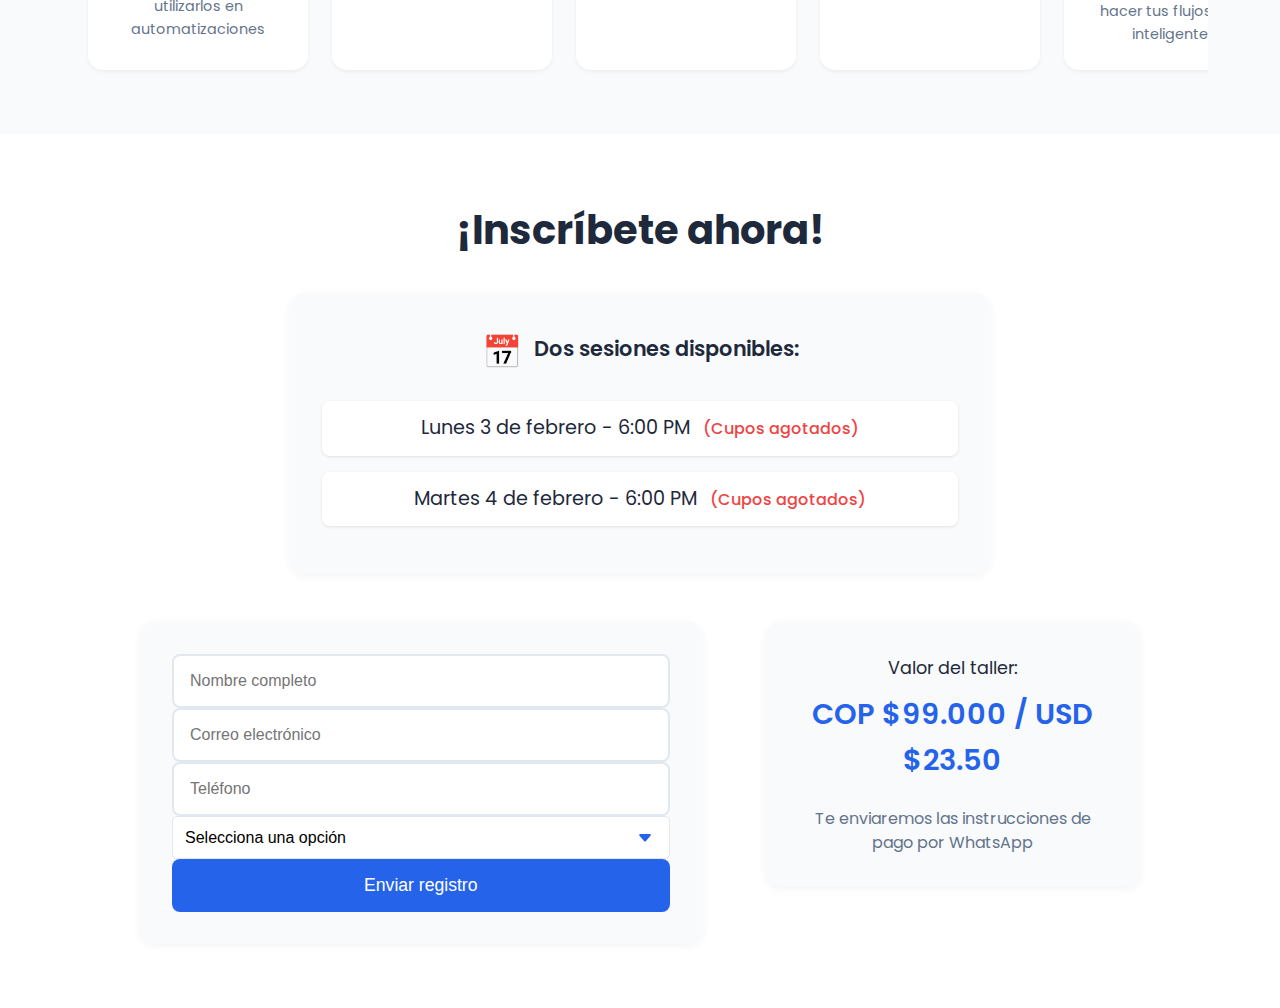
==== commit 6ddf5719: "Cambiado webhook a producción y agregada lista de espera permanente" ====
--- a/index.html
+++ b/index.html
@@ -86,7 +86,10 @@
                 </div>
             </div>
             <div class="registration-container">
-                <form class="registration-form" action="https://workflows.ops.sandbox.cuentamono.com/webhook/5b0def55-c58f-4a2d-a170-c9007e64e6d6" method="POST" onsubmit="handleSubmit(event)">
+                <form class="registration-form" 
+                    action="https://workflows.ops.sandbox.cuentamono.com/webhook/5b0def55-c58f-4a2d-a170-c9007e64e6d6" 
+                    method="POST" 
+                    onsubmit="handleSubmit(event)">
                     <input type="text" name="nombre" placeholder="Nombre completo" required>
                     <input type="email" name="email" placeholder="Correo electrónico" required>
                     <div class="phone-input">
@@ -107,7 +110,7 @@
                 <div class="payment-info">
                     <div class="price-options">
                         <p>Valor del taller:</p>
-                        <p class="price">COP $79.000 / USD $18.89</p>
+                        <p class="price">COP $99.000 / USD $23.50</p>
                     </div>
                     <p class="payment-note">Te enviaremos las instrucciones de pago por WhatsApp</p>
                 </div>
@@ -127,10 +130,10 @@
         const errorMessage = document.getElementById('sessionFullMessage');
         const submitButton = select.form.querySelector('button[type="submit"]');
         
-        if (select.value === '3 de febrero' || select.value === '4 de febrero') {
+        if (select.value === 'lista de espera') {
             errorMessage.style.display = 'block';
-            submitButton.disabled = true;
-            submitButton.style.opacity = '0.5';
+            submitButton.disabled = false;
+            submitButton.style.opacity = '1';
         } else {
             errorMessage.style.display = 'none';
             submitButton.disabled = false;
@@ -225,8 +228,15 @@
             // Actualizar lista de sesiones
             const sessionItem = document.createElement('div');
             sessionItem.className = 'session-item';
+            
+            // Determinar el día de la semana
+            let dayOfWeek;
+            if (date === '3 de febrero') dayOfWeek = 'Lunes';
+            else if (date === '4 de febrero') dayOfWeek = 'Martes';
+            else if (date === '6 de febrero') dayOfWeek = 'Jueves';
+            
             sessionItem.innerHTML = `
-                <span>${date === '3 de febrero' ? 'Lunes' : 'Martes'} ${date} - 6:00 PM</span>
+                <span>${dayOfWeek} ${date} - 6:00 PM</span>
                 <span class="${spots > 0 ? 'session-available' : 'session-full'}">
                     (${spots > 0 ? `${spots} cupos disponibles` : 'Cupos agotados'})
                 </span>
@@ -237,18 +247,16 @@
             if (spots > 0) {
                 const option = document.createElement('option');
                 option.value = date;
-                option.textContent = `${date === '3 de febrero' ? 'Lunes' : 'Martes'} ${date} - 6:00 PM`;
+                option.textContent = `${dayOfWeek} ${date} - 6:00 PM`;
                 sessionSelect.appendChild(option);
             }
         });
         
-        // Agregar opción de lista de espera si no hay cupos en ninguna sesión
-        if (!Object.values(sessions).some(spots => spots > 0)) {
-            const option = document.createElement('option');
-            option.value = 'lista de espera';
-            option.textContent = 'Lista de espera - Próxima fecha';
-            sessionSelect.appendChild(option);
-        }
+        // Siempre agregar opción de lista de espera
+        const option = document.createElement('option');
+        option.value = 'lista de espera';
+        option.textContent = 'Lista de espera - Próxima fecha';
+        sessionSelect.appendChild(option);
     }
 
     // Cargar los datos cuando la página se carga
